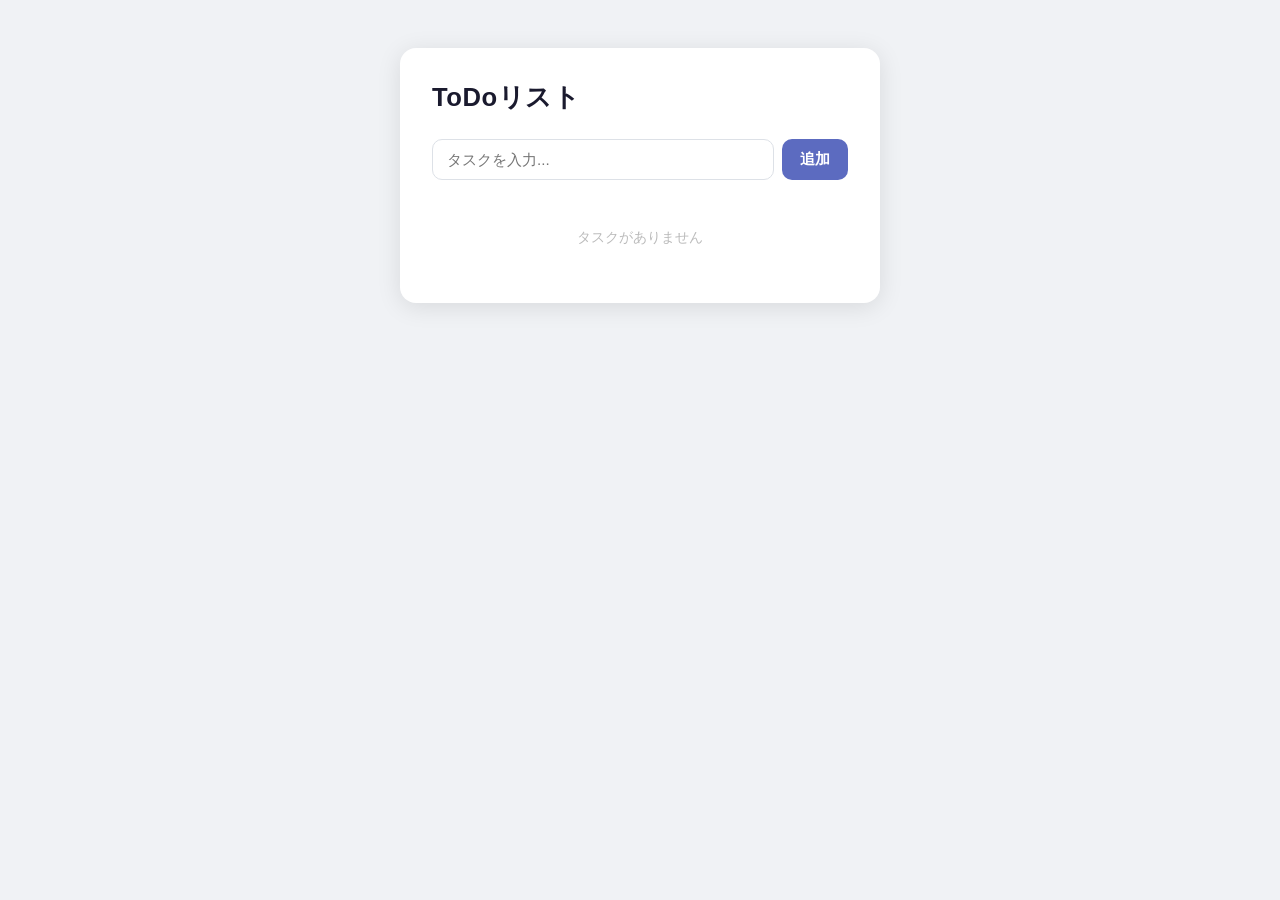
==== week1/index.html @ b30ec08f "ToDoリスト基本機能（追加・完了・削除）を実装" ====
<!DOCTYPE html>
<html lang="ja">
<head>
  <meta charset="UTF-8">
  <meta name="viewport" content="width=device-width, initial-scale=1.0">
  <title>ToDoリスト</title>
  <style>
    * {
      box-sizing: border-box;
      margin: 0;
      padding: 0;
    }

    body {
      background: #f0f2f5;
      font-family: 'Segoe UI', sans-serif;
      display: flex;
      justify-content: center;
      padding: 48px 16px;
      min-height: 100vh;
    }

    .card {
      background: #fff;
      border-radius: 16px;
      box-shadow: 0 4px 24px rgba(0, 0, 0, 0.10);
      padding: 32px;
      width: 100%;
      max-width: 480px;
      height: fit-content;
    }

    h1 {
      font-size: 1.6rem;
      font-weight: 700;
      color: #1a1a2e;
      margin-bottom: 24px;
      letter-spacing: 0.02em;
    }

    .input-row {
      display: flex;
      gap: 8px;
      margin-bottom: 24px;
    }

    .input-row input {
      flex: 1;
      padding: 10px 14px;
      border: 1.5px solid #dde1e7;
      border-radius: 10px;
      font-size: 0.95rem;
      color: #333;
      outline: none;
      transition: border-color 0.2s;
    }

    .input-row input:focus {
      border-color: #5c6bc0;
    }

    .input-row button {
      padding: 10px 18px;
      background: #5c6bc0;
      color: #fff;
      border: none;
      border-radius: 10px;
      font-size: 0.95rem;
      font-weight: 600;
      cursor: pointer;
      transition: background 0.2s;
      white-space: nowrap;
    }

    .input-row button:hover {
      background: #3949ab;
    }

    #task-list {
      list-style: none;
      display: flex;
      flex-direction: column;
      gap: 10px;
    }

    .task-item {
      display: flex;
      align-items: center;
      gap: 12px;
      padding: 12px 14px;
      background: #f8f9fb;
      border-radius: 10px;
      border: 1.5px solid #eaecf0;
      transition: opacity 0.2s;
    }

    .task-item.done {
      opacity: 0.55;
    }

    .task-label {
      flex: 1;
      font-size: 0.95rem;
      color: #333;
      cursor: pointer;
      user-select: none;
      word-break: break-all;
      transition: text-decoration 0.1s;
    }

    .task-item.done .task-label {
      text-decoration: line-through;
      color: #999;
    }

    .delete-btn {
      padding: 4px 10px;
      background: none;
      border: 1.5px solid #e0e0e0;
      border-radius: 7px;
      font-size: 0.8rem;
      color: #e57373;
      cursor: pointer;
      transition: background 0.15s, border-color 0.15s;
      flex-shrink: 0;
    }

    .delete-btn:hover {
      background: #ffeaea;
      border-color: #e57373;
    }

    .progress {
      display: flex;
      align-items: center;
      gap: 10px;
      margin-bottom: 16px;
      font-size: 0.85rem;
      color: #888;
    }

    .progress-bar {
      flex: 1;
      height: 6px;
      background: #eaecf0;
      border-radius: 99px;
      overflow: hidden;
    }

    .progress-bar-fill {
      height: 100%;
      background: #5c6bc0;
      border-radius: 99px;
      transition: width 0.3s ease;
    }

    .empty {
      text-align: center;
      color: #bbb;
      font-size: 0.9rem;
      padding: 24px 0;
    }
  </style>
</head>
<body>
  <div class="card">
    <h1>ToDoリスト</h1>
    <div class="progress" id="progress-area" style="display:none">
      <span id="progress-text"></span>
      <div class="progress-bar">
        <div class="progress-bar-fill" id="progress-fill"></div>
      </div>
    </div>
    <div class="input-row">
      <input type="text" id="task-input" placeholder="タスクを入力..." maxlength="100">
      <button onclick="addTask()">追加</button>
    </div>
    <ul id="task-list"></ul>
  </div>

  <script>
    const tasks = [];

    function render() {
      const list = document.getElementById('task-list');
      list.innerHTML = '';

      const total = tasks.length;
      const done = tasks.filter(t => t.done).length;
      const progressArea = document.getElementById('progress-area');
      if (total > 0) {
        progressArea.style.display = 'flex';
        document.getElementById('progress-text').textContent = `${done} / ${total} 完了`;
        document.getElementById('progress-fill').style.width = `${(done / total) * 100}%`;
      } else {
        progressArea.style.display = 'none';
      }

      if (tasks.length === 0) {
        list.innerHTML = '<p class="empty">タスクがありません</p>';
        return;
      }

      tasks.forEach((task, index) => {
        const li = document.createElement('li');
        li.className = 'task-item' + (task.done ? ' done' : '');

        const label = document.createElement('span');
        label.className = 'task-label';
        label.textContent = task.text;
        label.onclick = () => toggleTask(index);

        const deleteBtn = document.createElement('button');
        deleteBtn.className = 'delete-btn';
        deleteBtn.textContent = '削除';
        deleteBtn.onclick = () => deleteTask(index);

        li.appendChild(label);
        li.appendChild(deleteBtn);
        list.appendChild(li);
      });
    }

    function addTask() {
      const input = document.getElementById('task-input');
      const text = input.value.trim();
      if (!text) return;

      tasks.push({ text, done: false });
      input.value = '';
      input.focus();
      render();
    }

    function toggleTask(index) {
      tasks[index].done = !tasks[index].done;
      render();
    }

    function deleteTask(index) {
      tasks.splice(index, 1);
      render();
    }

    document.getElementById('task-input').addEventListener('keydown', (e) => {
      if (e.key === 'Enter') addTask();
    });

    render();
  </script>
</body>
</html>
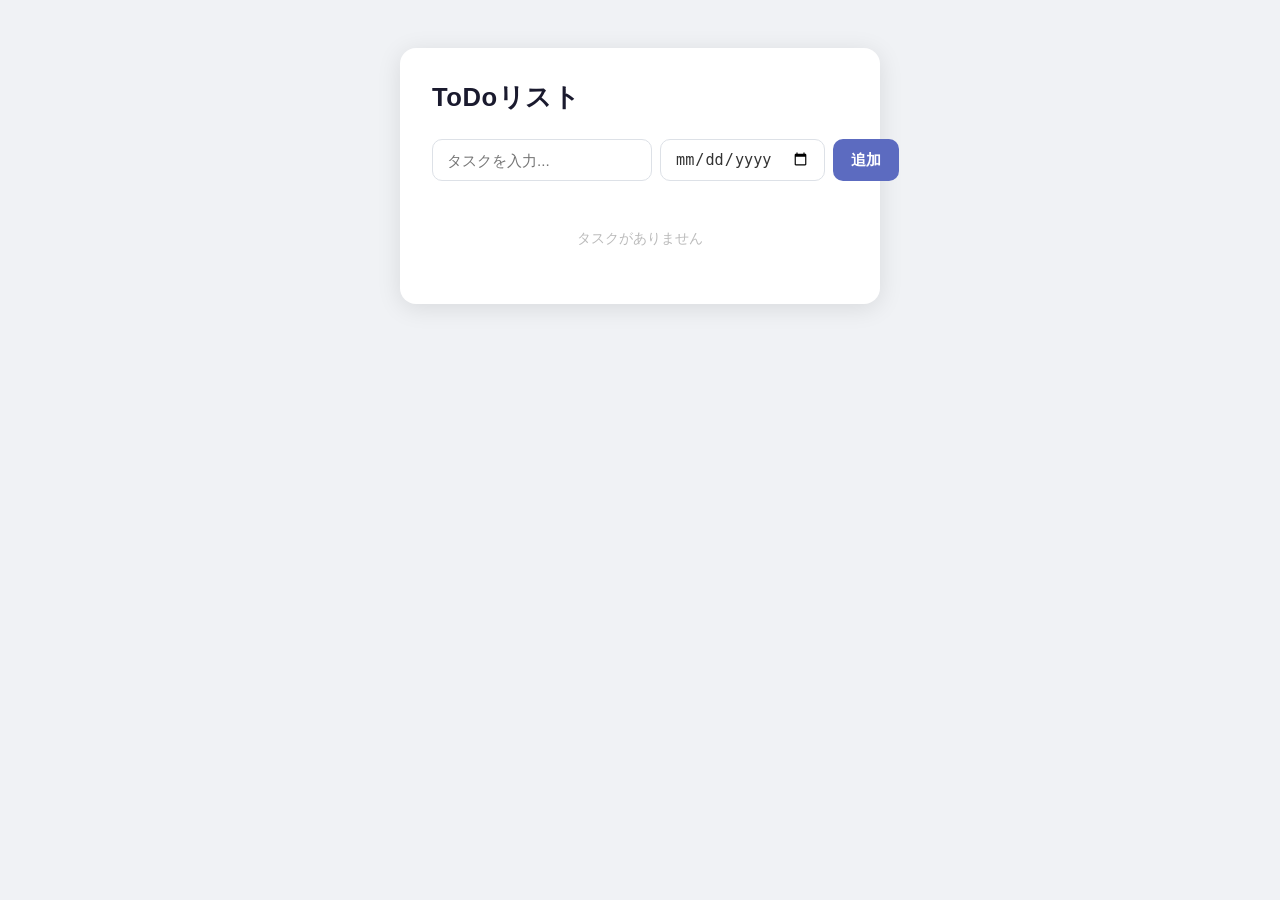
==== commit a61d637f: "タスクの期限ごとの色分け" ====
--- a/week1/index.html
+++ b/week1/index.html
@@ -152,6 +152,29 @@
       background: #5c6bc0;
       border-radius: 99px;
       transition: width 0.3s ease;
+    }
+
+    .task-due {
+      font-size: 0.78rem;
+      padding: 2px 8px;
+      border-radius: 99px;
+      white-space: nowrap;
+      flex-shrink: 0;
+    }
+
+    .task-due.overdue {
+      background: #ffeaea;
+      color: #e57373;
+    }
+
+    .task-due.soon {
+      background: #fff8e1;
+      color: #f9a825;
+    }
+
+    .task-due.normal {
+      background: #e8eaf6;
+      color: #5c6bc0;
     }
 
     .empty {
@@ -173,6 +196,7 @@
     </div>
     <div class="input-row">
       <input type="text" id="task-input" placeholder="タスクを入力..." maxlength="100">
+      <input type="date" id="due-input">
       <button onclick="addTask()">追加</button>
     </div>
     <ul id="task-list"></ul>
@@ -183,7 +207,7 @@
 
     function render() {
       const list = document.getElementById('task-list');
-      list.innerHTML = '';
+      list.replaceChildren();
 
       const total = tasks.length;
       const done = tasks.filter(t => t.done).length;
@@ -197,7 +221,10 @@
       }
 
       if (tasks.length === 0) {
-        list.innerHTML = '<p class="empty">タスクがありません</p>';
+        const empty = document.createElement('p');
+        empty.className = 'empty';
+        empty.textContent = 'タスクがありません';
+        list.appendChild(empty);
         return;
       }
 
@@ -210,11 +237,27 @@
         label.textContent = task.text;
         label.onclick = () => toggleTask(index);
 
+
         const deleteBtn = document.createElement('button');
         deleteBtn.className = 'delete-btn';
         deleteBtn.textContent = '削除';
         deleteBtn.onclick = () => deleteTask(index);
 
+        if (task.due) {
+          const today = new Date().toISOString().slice(0, 10);
+          const due = document.createElement('span');
+          due.className = 'task-due';
+          due.textContent = task.due;
+          if (task.due < today) {
+            due.classList.add('overdue');
+          } else if (task.due === today) {
+            due.classList.add('soon');
+          } else {
+            due.classList.add('normal');
+          }
+          li.appendChild(due);
+        }
+
         li.appendChild(label);
         li.appendChild(deleteBtn);
         list.appendChild(li);
@@ -226,8 +269,10 @@
       const text = input.value.trim();
       if (!text) return;
 
-      tasks.push({ text, done: false });
+      const due = document.getElementById('due-input').value;
+      tasks.push({ text, done: false, due });
       input.value = '';
+      document.getElementById('due-input').value = '';
       input.focus();
       render();
     }
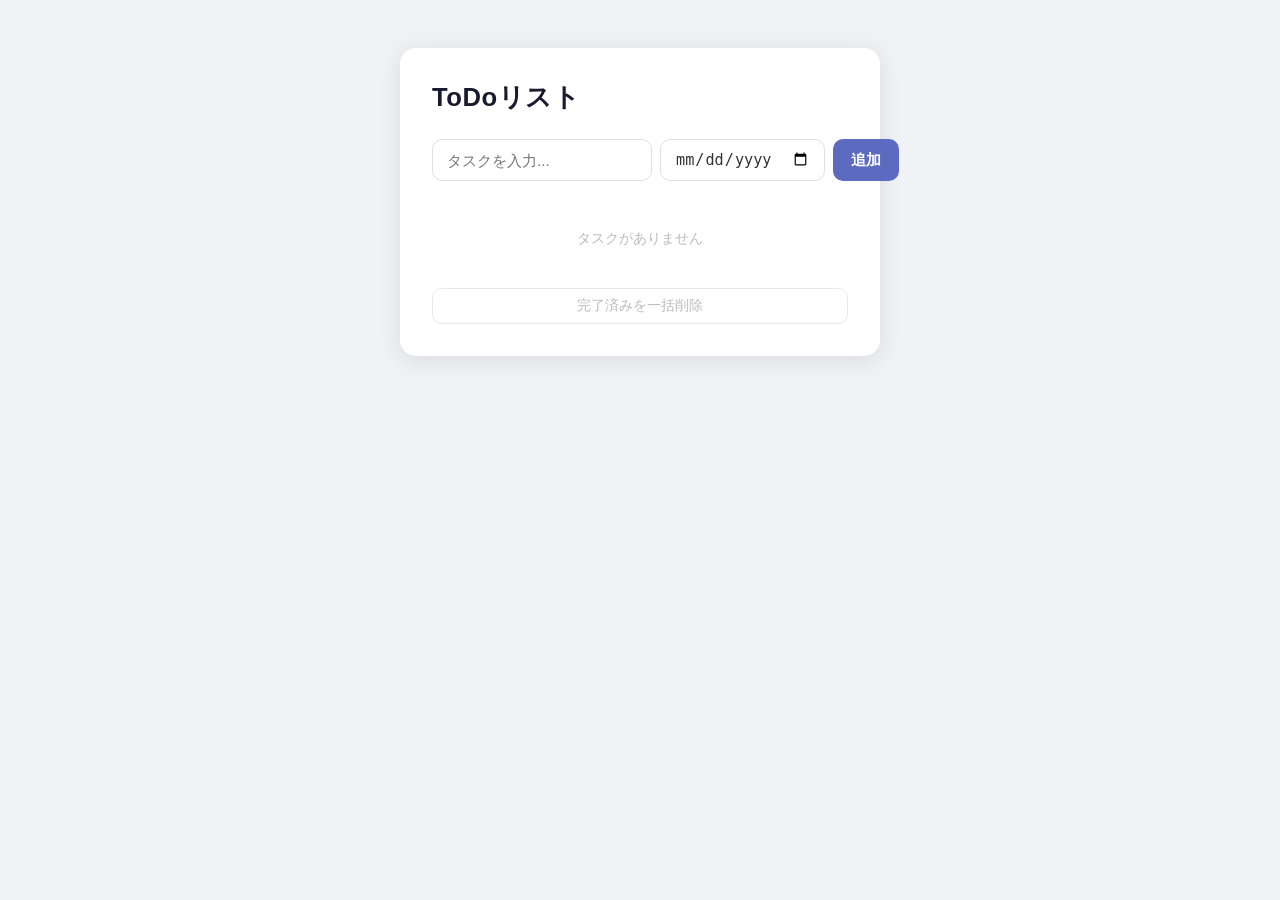
==== commit faeca946: "week2: 完了済み0件時の一括削除ボタンをグレーアウト" ====
--- a/week1/index.html
+++ b/week1/index.html
@@ -88,9 +88,10 @@
       align-items: center;
       gap: 12px;
       padding: 12px 14px;
-      background: #f8f9fb;
-      border-radius: 10px;
-      border: 1.5px solid #eaecf0;
+      background: #fff;
+      border-radius: 8px;
+      border: none;
+      box-shadow: 0 2px 8px rgba(0, 0, 0, 0.08);
       transition: opacity 0.2s;
     }
 
@@ -182,6 +183,36 @@
       color: #bbb;
       font-size: 0.9rem;
       padding: 24px 0;
+    }
+
+    #stats-area {
+      font-size: 0.85rem;
+      color: #888;
+      margin-bottom: 10px;
+    }
+
+    #clear-btn {
+      margin-top: 16px;
+      width: 100%;
+      padding: 8px;
+      background: none;
+      border: 1.5px solid #e0e0e0;
+      border-radius: 10px;
+      font-size: 0.85rem;
+      color: #e57373;
+      cursor: pointer;
+      transition: background 0.15s, border-color 0.15s;
+    }
+
+    #clear-btn:hover:not(:disabled) {
+      background: #ffeaea;
+      border-color: #e57373;
+    }
+
+    #clear-btn:disabled {
+      color: #bbb;
+      border-color: #e8e8e8;
+      cursor: not-allowed;
     }
   </style>
 </head>
@@ -194,12 +225,16 @@
         <div class="progress-bar-fill" id="progress-fill"></div>
       </div>
     </div>
+    <div id="stats-area" style="display:none">
+      <span id="stats-text"></span>
+    </div>
     <div class="input-row">
       <input type="text" id="task-input" placeholder="タスクを入力..." maxlength="100">
       <input type="date" id="due-input">
       <button onclick="addTask()">追加</button>
     </div>
     <ul id="task-list"></ul>
+    <button id="clear-btn" onclick="clearCompleted()">完了済みを一括削除</button>
   </div>
 
   <script>
@@ -211,6 +246,17 @@
 
       const total = tasks.length;
       const done = tasks.filter(t => t.done).length;
+
+      const statsArea = document.getElementById('stats-area');
+      if (total > 0) {
+        statsArea.style.display = 'block';
+        document.getElementById('stats-text').textContent = `残り${total - done}件 / 全${total}件`;
+      } else {
+        statsArea.style.display = 'none';
+      }
+
+      document.getElementById('clear-btn').disabled = done === 0;
+
       const progressArea = document.getElementById('progress-area');
       if (total > 0) {
         progressArea.style.display = 'flex';
@@ -287,6 +333,11 @@
       render();
     }
 
+    function clearCompleted() {
+      tasks.splice(0, tasks.length, ...tasks.filter(t => !t.done));
+      render();
+    }
+
     document.getElementById('task-input').addEventListener('keydown', (e) => {
       if (e.key === 'Enter') addTask();
     });
